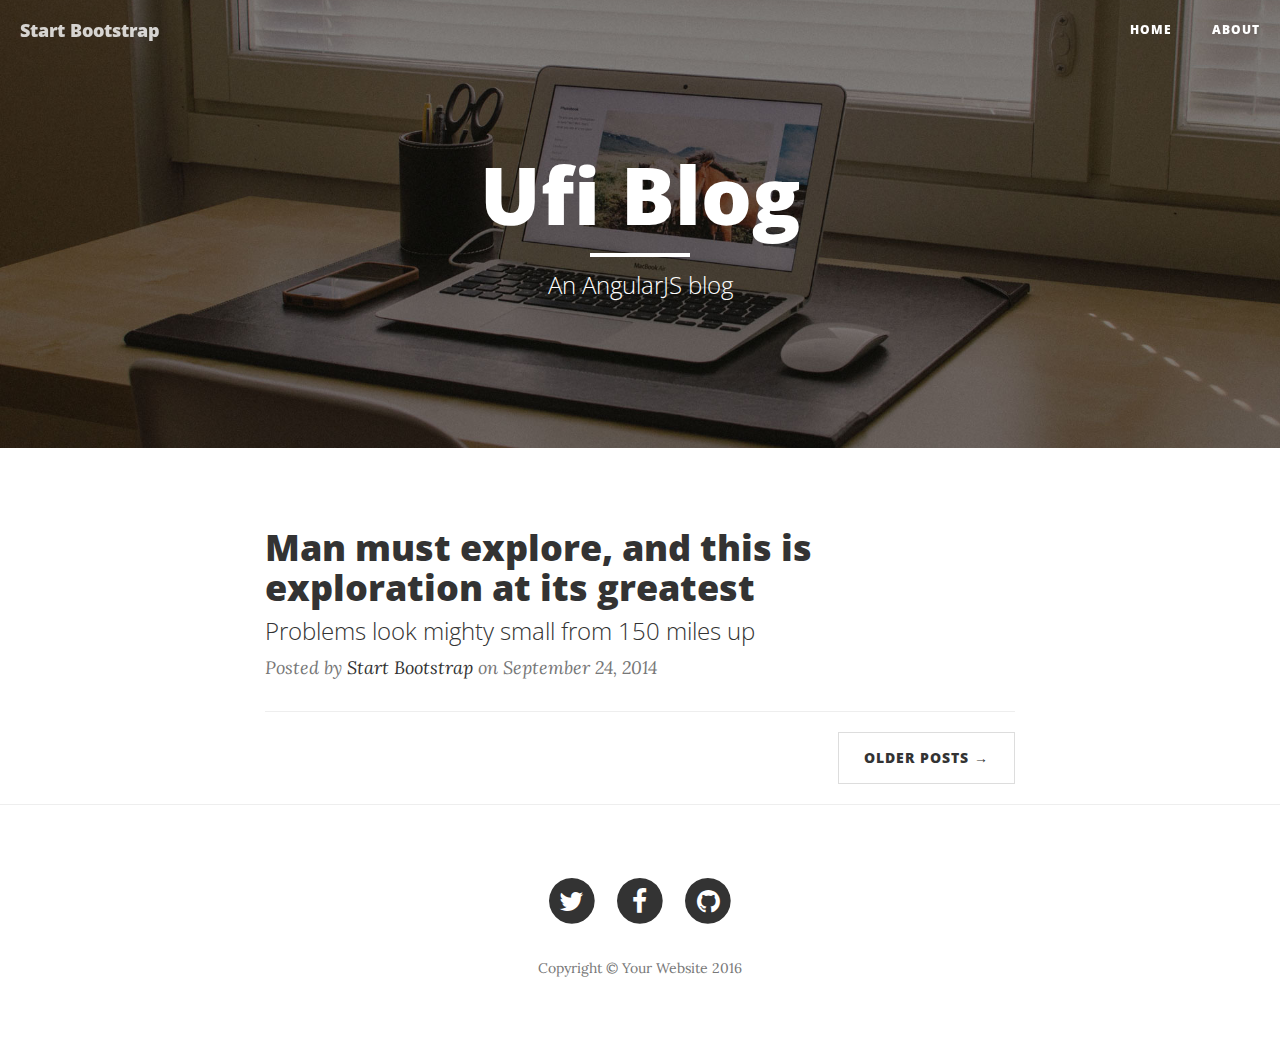
==== src/AngularBlog/wwwroot/index.html @ e27c9254 "Added "Clean Blog" bootstrap theme" ====
﻿<!DOCTYPE html>
<html lang="en">
<head>
    <meta charset="utf-8">
    <meta http-equiv="X-UA-Compatible" content="IE=edge">
    <meta name="viewport" content="width=device-width, initial-scale=1">
    <meta name="description" content="">
    <meta name="author" content="">
    <title>Ufi Blog</title>
    <!-- Bootstrap Core CSS -->
    <link href="lib/bootstrap/dist/css/bootstrap.min.css" rel="stylesheet">
    <!-- Theme CSS -->
    <link href="lib/css/clean-blog.css" rel="stylesheet">
    <!-- Custom Fonts -->
    <link href="lib/font-awesome/css/font-awesome.min.css" rel="stylesheet" type="text/css">
    <link href='https://fonts.googleapis.com/css?family=Lora:400,700,400italic,700italic' rel='stylesheet' type='text/css'>
    <link href='https://fonts.googleapis.com/css?family=Open+Sans:300italic,400italic,600italic,700italic,800italic,400,300,600,700,800' rel='stylesheet' type='text/css'>
    <!-- HTML5 Shim and Respond.js IE8 support of HTML5 elements and media queries -->
    <!-- WARNING: Respond.js doesn't work if you view the page via file:// -->
    <!--[if lt IE 9]>
        <script src="https://oss.maxcdn.com/libs/html5shiv/3.7.0/html5shiv.js"></script>
        <script src="https://oss.maxcdn.com/libs/respond.js/1.4.2/respond.min.js"></script>
    <![endif]-->
</head>
<body>
    <!-- Navigation -->
    <nav class="navbar navbar-default navbar-custom navbar-fixed-top">
        <div class="container-fluid">
            <!-- Brand and toggle get grouped for better mobile display -->
            <div class="navbar-header page-scroll">
                <button type="button" class="navbar-toggle" data-toggle="collapse" data-target="#bs-example-navbar-collapse-1">
                    <span class="sr-only">Toggle navigation</span>
                    Menu <i class="fa fa-bars"></i>
                </button>
                <a class="navbar-brand" href="index.html">Start Bootstrap</a>
            </div>
            <!-- Collect the nav links, forms, and other content for toggling -->
            <div class="collapse navbar-collapse" id="bs-example-navbar-collapse-1">
                <ul class="nav navbar-nav navbar-right">
                    <li>
                        <a href="index.html">Home</a>
                    </li>
                    <li>
                        <a href="about.html">About</a>
                    </li>
                </ul>
            </div>
            <!-- /.navbar-collapse -->
        </div>
        <!-- /.container -->
    </nav>
    <!-- Page Header -->
    <!-- Set your background image for this header on the line below. -->
    <header class="intro-header" style="background-image: url('lib/images/home-bg.jpg')">
        <div class="container">
            <div class="row">
                <div class="col-lg-8 col-lg-offset-2 col-md-10 col-md-offset-1">
                    <div class="site-heading">
                        <h1>Ufi Blog</h1>
                        <hr class="small">
                        <span class="subheading">An AngularJS blog</span>
                    </div>
                </div>
            </div>
        </div>
    </header>
    <!-- Main Content -->
    <div class="container">
        <div class="row">
            <div class="col-lg-8 col-lg-offset-2 col-md-10 col-md-offset-1">
                <div class="post-preview">
                    <a href="post.html">
                        <h2 class="post-title">
                            Man must explore, and this is exploration at its greatest
                        </h2>
                        <h3 class="post-subtitle">
                            Problems look mighty small from 150 miles up
                        </h3>
                    </a>
                    <p class="post-meta">Posted by <a href="#">Start Bootstrap</a> on September 24, 2014</p>
                </div>
                <hr>
                <!-- Pager -->
                <ul class="pager">
                    <li class="next">
                        <a href="#">Older Posts &rarr;</a>
                    </li>
                </ul>
            </div>
        </div>
    </div>
    <hr>
    <!-- Footer -->
    <footer>
        <div class="container">
            <div class="row">
                <div class="col-lg-8 col-lg-offset-2 col-md-10 col-md-offset-1">
                    <ul class="list-inline text-center">
                        <li>
                            <a href="#">
                                <span class="fa-stack fa-lg">
                                    <i class="fa fa-circle fa-stack-2x"></i>
                                    <i class="fa fa-twitter fa-stack-1x fa-inverse"></i>
                                </span>
                            </a>
                        </li>
                        <li>
                            <a href="#">
                                <span class="fa-stack fa-lg">
                                    <i class="fa fa-circle fa-stack-2x"></i>
                                    <i class="fa fa-facebook fa-stack-1x fa-inverse"></i>
                                </span>
                            </a>
                        </li>
                        <li>
                            <a href="#">
                                <span class="fa-stack fa-lg">
                                    <i class="fa fa-circle fa-stack-2x"></i>
                                    <i class="fa fa-github fa-stack-1x fa-inverse"></i>
                                </span>
                            </a>
                        </li>
                    </ul>
                    <p class="copyright text-muted">Copyright &copy; Your Website 2016</p>
                </div>
            </div>
        </div>
    </footer>
    <!-- jQuery -->
    <script src="lib/jquery/dist/jquery.min.js"></script>
    <!-- Bootstrap Core JavaScript -->
    <script src="lib/bootstrap/dist/js/bootstrap.min.js"></script>
    <!-- Theme JavaScript -->
    <script src="lib/js/clean-blog.min.js"></script>
</body>
</html>
---- src/AngularBlog/wwwroot/lib/css/clean-blog.css ----
/*!
 * Start Bootstrap - Clean Blog v3.3.7+1 (http://startbootstrap.com/template-overviews/clean-blog)
 * Copyright 2013-2016 Start Bootstrap
 * Licensed under MIT (https://github.com/BlackrockDigital/startbootstrap/blob/gh-pages/LICENSE)
 */
body {
  font-family: 'Lora', 'Times New Roman', serif;
  font-size: 20px;
  color: #333333;
}
p {
  line-height: 1.5;
  margin: 30px 0;
}
p a {
  text-decoration: underline;
}
h1,
h2,
h3,
h4,
h5,
h6 {
  font-family: 'Open Sans', 'Helvetica Neue', Helvetica, Arial, sans-serif;
  font-weight: 800;
}
a {
  color: #333333;
}
a:hover,
a:focus {
  color: #0085A1;
}
a img:hover,
a img:focus {
  cursor: zoom-in;
}
blockquote {
  color: #777777;
  font-style: italic;
}
hr.small {
  max-width: 100px;
  margin: 15px auto;
  border-width: 4px;
  border-color: white;
}
.navbar-custom {
  position: absolute;
  top: 0;
  left: 0;
  width: 100%;
  z-index: 3;
  font-family: 'Open Sans', 'Helvetica Neue', Helvetica, Arial, sans-serif;
}
.navbar-custom .navbar-brand {
  font-weight: 800;
}
.navbar-custom .navbar-header .navbar-toggle {
  color: #777777;
  font-weight: 800;
  text-transform: uppercase;
  font-size: 12px;
}
.navbar-custom .nav li a {
  text-transform: uppercase;
  font-size: 12px;
  font-weight: 800;
  letter-spacing: 1px;
}
@media only screen and (min-width: 768px) {
  .navbar-custom {
    background: transparent;
    border-bottom: 1px solid transparent;
  }
  .navbar-custom .navbar-brand {
    color: white;
    padding: 20px;
  }
  .navbar-custom .navbar-brand:hover,
  .navbar-custom .navbar-brand:focus {
    color: rgba(255, 255, 255, 0.8);
  }
  .navbar-custom .nav li a {
    color: white;
    padding: 20px;
  }
  .navbar-custom .nav li a:hover,
  .navbar-custom .nav li a:focus {
    color: rgba(255, 255, 255, 0.8);
  }
}
@media only screen and (min-width: 1170px) {
  .navbar-custom {
    -webkit-transition: background-color 0.3s;
    -moz-transition: background-color 0.3s;
    transition: background-color 0.3s;
    /* Force Hardware Acceleration in WebKit */
    -webkit-transform: translate3d(0, 0, 0);
    -moz-transform: translate3d(0, 0, 0);
    -ms-transform: translate3d(0, 0, 0);
    -o-transform: translate3d(0, 0, 0);
    transform: translate3d(0, 0, 0);
    -webkit-backface-visibility: hidden;
    backface-visibility: hidden;
  }
  .navbar-custom.is-fixed {
    /* when the user scrolls down, we hide the header right above the viewport */
    position: fixed;
    top: -61px;
    background-color: rgba(255, 255, 255, 0.9);
    border-bottom: 1px solid #f2f2f2;
    -webkit-transition: -webkit-transform 0.3s;
    -moz-transition: -moz-transform 0.3s;
    transition: transform 0.3s;
  }
  .navbar-custom.is-fixed .navbar-brand {
    color: #333333;
  }
  .navbar-custom.is-fixed .navbar-brand:hover,
  .navbar-custom.is-fixed .navbar-brand:focus {
    color: #0085A1;
  }
  .navbar-custom.is-fixed .nav li a {
    color: #333333;
  }
  .navbar-custom.is-fixed .nav li a:hover,
  .navbar-custom.is-fixed .nav li a:focus {
    color: #0085A1;
  }
  .navbar-custom.is-visible {
    /* if the user changes the scrolling direction, we show the header */
    -webkit-transform: translate3d(0, 100%, 0);
    -moz-transform: translate3d(0, 100%, 0);
    -ms-transform: translate3d(0, 100%, 0);
    -o-transform: translate3d(0, 100%, 0);
    transform: translate3d(0, 100%, 0);
  }
}
.intro-header {
  background-color: #777777;
  background: no-repeat center center;
  background-attachment: scroll;
  -webkit-background-size: cover;
  -moz-background-size: cover;
  background-size: cover;
  -o-background-size: cover;
  margin-bottom: 50px;
}
.intro-header .site-heading,
.intro-header .post-heading,
.intro-header .page-heading {
  padding: 100px 0 50px;
  color: white;
}
@media only screen and (min-width: 768px) {
  .intro-header .site-heading,
  .intro-header .post-heading,
  .intro-header .page-heading {
    padding: 150px 0;
  }
}
.intro-header .site-heading,
.intro-header .page-heading {
  text-align: center;
}
.intro-header .site-heading h1,
.intro-header .page-heading h1 {
  margin-top: 0;
  font-size: 50px;
}
.intro-header .site-heading .subheading,
.intro-header .page-heading .subheading {
  font-size: 24px;
  line-height: 1.1;
  display: block;
  font-family: 'Open Sans', 'Helvetica Neue', Helvetica, Arial, sans-serif;
  font-weight: 300;
  margin: 10px 0 0;
}
@media only screen and (min-width: 768px) {
  .intro-header .site-heading h1,
  .intro-header .page-heading h1 {
    font-size: 80px;
  }
}
.intro-header .post-heading h1 {
  font-size: 35px;
}
.intro-header .post-heading .subheading,
.intro-header .post-heading .meta {
  line-height: 1.1;
  display: block;
}
.intro-header .post-heading .subheading {
  font-family: 'Open Sans', 'Helvetica Neue', Helvetica, Arial, sans-serif;
  font-size: 24px;
  margin: 10px 0 30px;
  font-weight: 600;
}
.intro-header .post-heading .meta {
  font-family: 'Lora', 'Times New Roman', serif;
  font-style: italic;
  font-weight: 300;
  font-size: 20px;
}
.intro-header .post-heading .meta a {
  color: white;
}
@media only screen and (min-width: 768px) {
  .intro-header .post-heading h1 {
    font-size: 55px;
  }
  .intro-header .post-heading .subheading {
    font-size: 30px;
  }
}
.post-preview > a {
  color: #333333;
}
.post-preview > a:hover,
.post-preview > a:focus {
  text-decoration: none;
  color: #0085A1;
}
.post-preview > a > .post-title {
  font-size: 30px;
  margin-top: 30px;
  margin-bottom: 10px;
}
.post-preview > a > .post-subtitle {
  margin: 0;
  font-weight: 300;
  margin-bottom: 10px;
}
.post-preview > .post-meta {
  color: #777777;
  font-size: 18px;
  font-style: italic;
  margin-top: 0;
}
.post-preview > .post-meta > a {
  text-decoration: none;
  color: #333333;
}
.post-preview > .post-meta > a:hover,
.post-preview > .post-meta > a:focus {
  color: #0085A1;
  text-decoration: underline;
}
@media only screen and (min-width: 768px) {
  .post-preview > a > .post-title {
    font-size: 36px;
  }
}
.section-heading {
  font-size: 36px;
  margin-top: 60px;
  font-weight: 700;
}
.caption {
  text-align: center;
  font-size: 14px;
  padding: 10px;
  font-style: italic;
  margin: 0;
  display: block;
  border-bottom-right-radius: 5px;
  border-bottom-left-radius: 5px;
}
footer {
  padding: 50px 0 65px;
}
footer .list-inline {
  margin: 0;
  padding: 0;
}
footer .copyright {
  font-size: 14px;
  text-align: center;
  margin-bottom: 0;
}
.floating-label-form-group {
  font-size: 14px;
  position: relative;
  margin-bottom: 0;
  padding-bottom: 0.5em;
  border-bottom: 1px solid #eeeeee;
}
.floating-label-form-group input,
.floating-label-form-group textarea {
  z-index: 1;
  position: relative;
  padding-right: 0;
  padding-left: 0;
  border: none;
  border-radius: 0;
  font-size: 1.5em;
  background: none;
  box-shadow: none !important;
  resize: none;
}
.floating-label-form-group label {
  display: block;
  z-index: 0;
  position: relative;
  top: 2em;
  margin: 0;
  font-size: 0.85em;
  line-height: 1.764705882em;
  vertical-align: middle;
  vertical-align: baseline;
  opacity: 0;
  -webkit-transition: top 0.3s ease,opacity 0.3s ease;
  -moz-transition: top 0.3s ease,opacity 0.3s ease;
  -ms-transition: top 0.3s ease,opacity 0.3s ease;
  transition: top 0.3s ease,opacity 0.3s ease;
}
.floating-label-form-group::not(:first-child) {
  padding-left: 14px;
  border-left: 1px solid #eeeeee;
}
.floating-label-form-group-with-value label {
  top: 0;
  opacity: 1;
}
.floating-label-form-group-with-focus label {
  color: #0085A1;
}
form .row:first-child .floating-label-form-group {
  border-top: 1px solid #eeeeee;
}
.btn {
  font-family: 'Open Sans', 'Helvetica Neue', Helvetica, Arial, sans-serif;
  text-transform: uppercase;
  font-size: 14px;
  font-weight: 800;
  letter-spacing: 1px;
  border-radius: 0;
  padding: 15px 25px;
}
.btn-lg {
  font-size: 16px;
  padding: 25px 35px;
}
.btn-default:hover,
.btn-default:focus {
  background-color: #0085A1;
  border: 1px solid #0085A1;
  color: white;
}
.pager {
  margin: 20px 0 0;
}
.pager li > a,
.pager li > span {
  font-family: 'Open Sans', 'Helvetica Neue', Helvetica, Arial, sans-serif;
  text-transform: uppercase;
  font-size: 14px;
  font-weight: 800;
  letter-spacing: 1px;
  padding: 15px 25px;
  background-color: white;
  border-radius: 0;
}
.pager li > a:hover,
.pager li > a:focus {
  color: white;
  background-color: #0085A1;
  border: 1px solid #0085A1;
}
.pager .disabled > a,
.pager .disabled > a:hover,
.pager .disabled > a:focus,
.pager .disabled > span {
  color: #777777;
  background-color: #333333;
  cursor: not-allowed;
}
::-moz-selection {
  color: white;
  text-shadow: none;
  background: #0085A1;
}
::selection {
  color: white;
  text-shadow: none;
  background: #0085A1;
}
img::selection {
  color: white;
  background: transparent;
}
img::-moz-selection {
  color: white;
  background: transparent;
}
body {
  -webkit-tap-highlight-color: #0085A1;
}
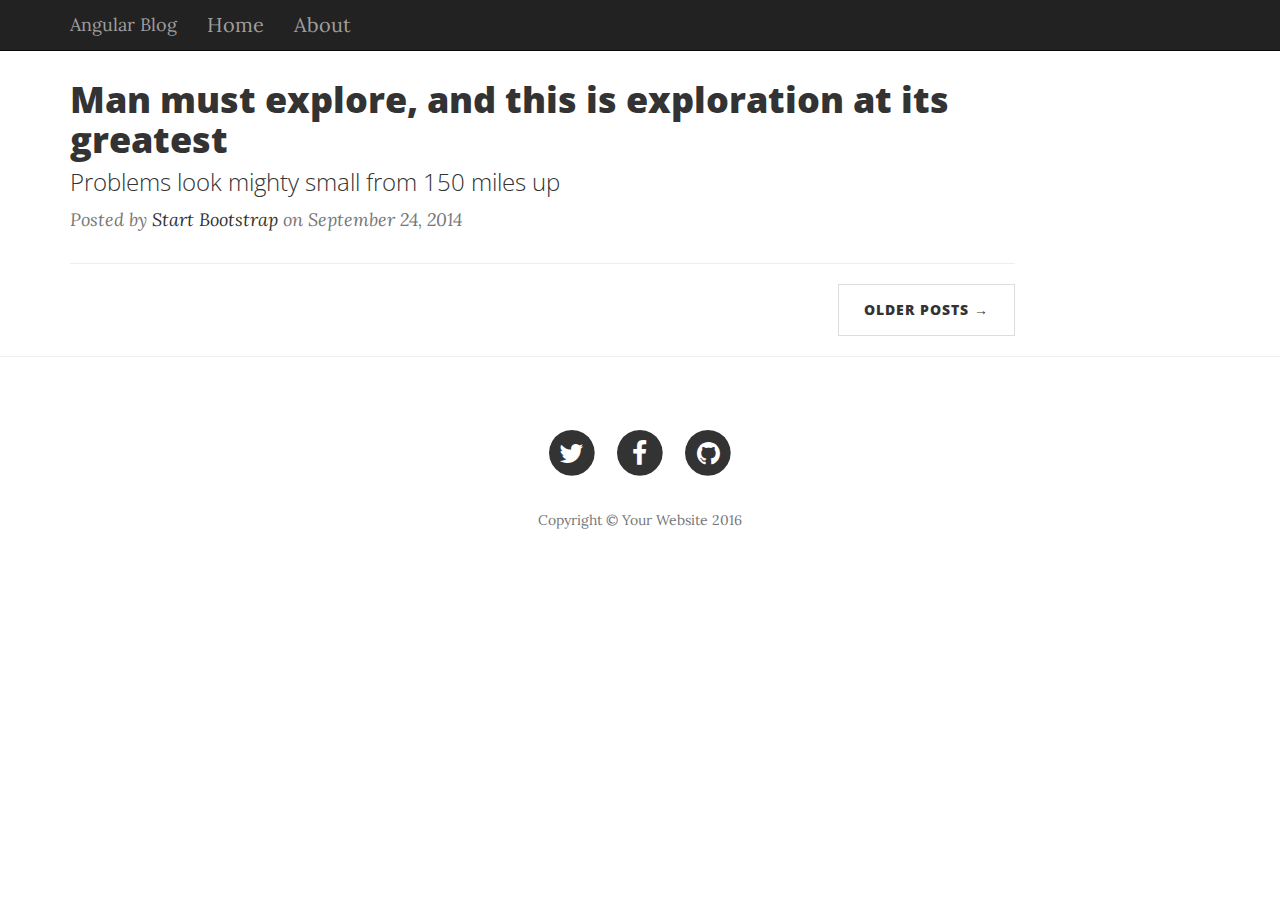
==== commit 74a0250b: "design changes to index.html" ====
--- a/src/AngularBlog/wwwroot/index.html
+++ b/src/AngularBlog/wwwroot/index.html
@@ -24,19 +24,19 @@
 </head>
 <body>
     <!-- Navigation -->
-    <nav class="navbar navbar-default navbar-custom navbar-fixed-top">
-        <div class="container-fluid">
+    <nav class="navbar navbar-inverse navbar-fixed-top">
+        <div class="container">
             <!-- Brand and toggle get grouped for better mobile display -->
-            <div class="navbar-header page-scroll">
+            <div class="navbar-header">
                 <button type="button" class="navbar-toggle" data-toggle="collapse" data-target="#bs-example-navbar-collapse-1">
                     <span class="sr-only">Toggle navigation</span>
                     Menu <i class="fa fa-bars"></i>
                 </button>
-                <a class="navbar-brand" href="index.html">Start Bootstrap</a>
+                <a class="navbar-brand" href="index.html">Angular Blog</a>
             </div>
             <!-- Collect the nav links, forms, and other content for toggling -->
             <div class="collapse navbar-collapse" id="bs-example-navbar-collapse-1">
-                <ul class="nav navbar-nav navbar-right">
+                <ul class="nav navbar-nav ">
                     <li>
                         <a href="index.html">Home</a>
                     </li>
@@ -51,23 +51,12 @@
     </nav>
     <!-- Page Header -->
     <!-- Set your background image for this header on the line below. -->
-    <header class="intro-header" style="background-image: url('lib/images/home-bg.jpg')">
-        <div class="container">
-            <div class="row">
-                <div class="col-lg-8 col-lg-offset-2 col-md-10 col-md-offset-1">
-                    <div class="site-heading">
-                        <h1>Ufi Blog</h1>
-                        <hr class="small">
-                        <span class="subheading">An AngularJS blog</span>
-                    </div>
-                </div>
-            </div>
-        </div>
+    <header class="intro-header" >
     </header>
     <!-- Main Content -->
     <div class="container">
         <div class="row">
-            <div class="col-lg-8 col-lg-offset-2 col-md-10 col-md-offset-1">
+            <div class="col-md-10 ">
                 <div class="post-preview">
                     <a href="post.html">
                         <h2 class="post-title">
@@ -127,10 +116,8 @@
         </div>
     </footer>
     <!-- jQuery -->
-    <script src="lib/jquery/dist/jquery.min.js"></script>
+    <!--<script src="lib/jquery/dist/jquery.min.js"></script>-->
     <!-- Bootstrap Core JavaScript -->
-    <script src="lib/bootstrap/dist/js/bootstrap.min.js"></script>
-    <!-- Theme JavaScript -->
-    <script src="lib/js/clean-blog.min.js"></script>
+    <!--<script src="lib/bootstrap/dist/js/bootstrap.min.js"></script>-->
 </body>
 </html>
--- a/src/AngularBlog/wwwroot/lib/css/clean-blog.css
+++ b/src/AngularBlog/wwwroot/lib/css/clean-blog.css
@@ -70,7 +70,7 @@
 }
 @media only screen and (min-width: 768px) {
   .navbar-custom {
-    background: transparent;
+    background: #777777;
     border-bottom: 1px solid transparent;
   }
   .navbar-custom .navbar-brand {
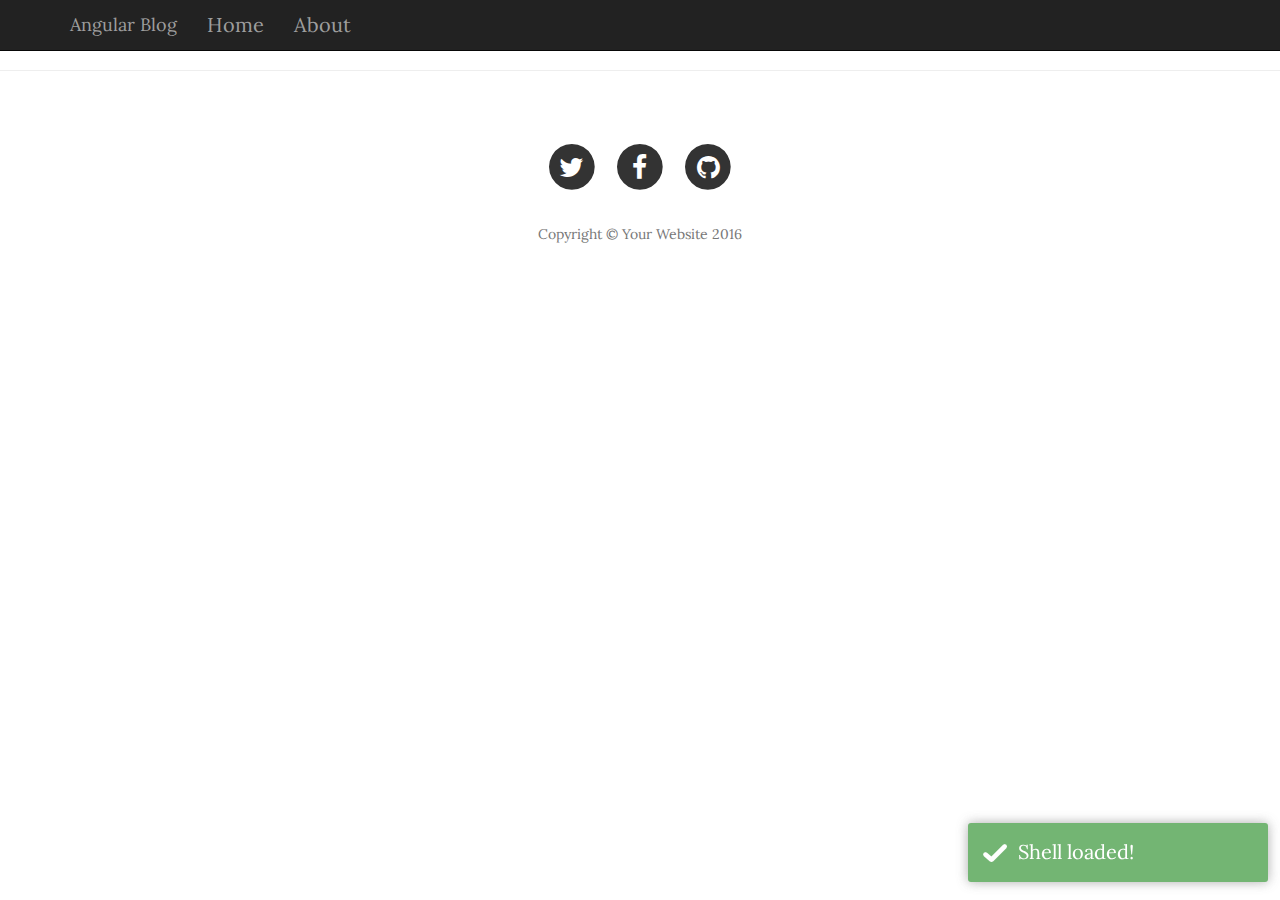
==== commit f2a4bc98: "Added logger, data services home and post pages" ====
--- a/src/AngularBlog/wwwroot/index.html
+++ b/src/AngularBlog/wwwroot/index.html
@@ -1,5 +1,5 @@
 ﻿<!DOCTYPE html>
-<html lang="en">
+<html lang="en" ng-app="app">
 <head>
     <meta charset="utf-8">
     <meta http-equiv="X-UA-Compatible" content="IE=edge">
@@ -11,6 +11,8 @@
     <link href="lib/bootstrap/dist/css/bootstrap.min.css" rel="stylesheet">
     <!-- Theme CSS -->
     <link href="lib/css/clean-blog.css" rel="stylesheet">
+    <link href="lib/font-awesome/css/font-awesome.css" rel="stylesheet" />
+    <link href="lib/toastr/toastr.css" rel="stylesheet" />
     <!-- Custom Fonts -->
     <link href="lib/font-awesome/css/font-awesome.min.css" rel="stylesheet" type="text/css">
     <link href='https://fonts.googleapis.com/css?family=Lora:400,700,400italic,700italic' rel='stylesheet' type='text/css'>
@@ -23,101 +25,48 @@
     <![endif]-->
 </head>
 <body>
-    <!-- Navigation -->
-    <nav class="navbar navbar-inverse navbar-fixed-top">
-        <div class="container">
-            <!-- Brand and toggle get grouped for better mobile display -->
-            <div class="navbar-header">
-                <button type="button" class="navbar-toggle" data-toggle="collapse" data-target="#bs-example-navbar-collapse-1">
-                    <span class="sr-only">Toggle navigation</span>
-                    Menu <i class="fa fa-bars"></i>
-                </button>
-                <a class="navbar-brand" href="index.html">Angular Blog</a>
-            </div>
-            <!-- Collect the nav links, forms, and other content for toggling -->
-            <div class="collapse navbar-collapse" id="bs-example-navbar-collapse-1">
-                <ul class="nav navbar-nav ">
-                    <li>
-                        <a href="index.html">Home</a>
-                    </li>
-                    <li>
-                        <a href="about.html">About</a>
-                    </li>
-                </ul>
-            </div>
-            <!-- /.navbar-collapse -->
-        </div>
-        <!-- /.container -->
-    </nav>
-    <!-- Page Header -->
-    <!-- Set your background image for this header on the line below. -->
-    <header class="intro-header" >
-    </header>
-    <!-- Main Content -->
-    <div class="container">
-        <div class="row">
-            <div class="col-md-10 ">
-                <div class="post-preview">
-                    <a href="post.html">
-                        <h2 class="post-title">
-                            Man must explore, and this is exploration at its greatest
-                        </h2>
-                        <h3 class="post-subtitle">
-                            Problems look mighty small from 150 miles up
-                        </h3>
-                    </a>
-                    <p class="post-meta">Posted by <a href="#">Start Bootstrap</a> on September 24, 2014</p>
-                </div>
-                <hr>
-                <!-- Pager -->
-                <ul class="pager">
-                    <li class="next">
-                        <a href="#">Older Posts &rarr;</a>
-                    </li>
-                </ul>
-            </div>
-        </div>
-    </div>
-    <hr>
-    <!-- Footer -->
-    <footer>
-        <div class="container">
-            <div class="row">
-                <div class="col-lg-8 col-lg-offset-2 col-md-10 col-md-offset-1">
-                    <ul class="list-inline text-center">
-                        <li>
-                            <a href="#">
-                                <span class="fa-stack fa-lg">
-                                    <i class="fa fa-circle fa-stack-2x"></i>
-                                    <i class="fa fa-twitter fa-stack-1x fa-inverse"></i>
-                                </span>
-                            </a>
-                        </li>
-                        <li>
-                            <a href="#">
-                                <span class="fa-stack fa-lg">
-                                    <i class="fa fa-circle fa-stack-2x"></i>
-                                    <i class="fa fa-facebook fa-stack-1x fa-inverse"></i>
-                                </span>
-                            </a>
-                        </li>
-                        <li>
-                            <a href="#">
-                                <span class="fa-stack fa-lg">
-                                    <i class="fa fa-circle fa-stack-2x"></i>
-                                    <i class="fa fa-github fa-stack-1x fa-inverse"></i>
-                                </span>
-                            </a>
-                        </li>
-                    </ul>
-                    <p class="copyright text-muted">Copyright &copy; Your Website 2016</p>
-                </div>
-            </div>
-        </div>
-    </footer>
-    <!-- jQuery -->
-    <!--<script src="lib/jquery/dist/jquery.min.js"></script>-->
+    <div ng-include="'app/layout/shell.html'"></div>
+
     <!-- Bootstrap Core JavaScript -->
     <!--<script src="lib/bootstrap/dist/js/bootstrap.min.js"></script>-->
+    <!--vendor-->
+    <script src="lib/jquery/dist/jquery.js"></script>
+    <script src="lib/angular/angular.js"></script>
+    <script src="lib/angular-route/angular-route.js"></script>
+    <script src="lib/angular-sanitize/angular-sanitize.js"></script>
+    <script src="app/app.module.js"></script>
+    <script src="lib/toastr/toastr.js"></script>
+    <!--endvendor-->
+    <!-- Main -->
+    <script src="app/app.module.js"></script>
+
+    <!-- Core -->
+    <script src="app/core/core.module.js"></script>
+    <script src="app/core/logger/logger.module.js"></script>
+    <script src="app/core/logger/logger.factory.js"></script>
+    <script src="app/core/router/router.module.js"></script>
+    <script src="app/core/router/routehelper.js"></script>
+    <script src="app/core/core.config.js"></script>
+    <script src="app/core/core.constants.js"></script>
+
+    <!--Data-->
+    <script src="app/data/data.module.js"></script>
+    <script src="app/data/services/post.factory.js"></script>
+
+    <!-- Layout -->
+    <script src="app/layout/layout.module.js"></script>
+    <script src="app/layout/shell.controller.js"></script>
+
+    <!--Components-->
+    <script src="app/components/components.module.js"></script>
+    <!--Home-->
+    <script src="app/components/home/home.module.js"></script>
+    <script src="app/components/home/config.router.js"></script>
+    <script src="app/components/home/home.controller.js"></script>
+    <!--Post-->
+    <script src="app/components/post/post.module.js"></script>
+    <script src="app/components/post/config.router.js"></script>
+    <script src="app/components/post/post.controller.js"></script>
+    <script src="app/components/post/post-details.controller.js"></script>
 </body>
 </html>
--- a/src/AngularBlog/wwwroot/lib/toastr/toastr.css
+++ b/src/AngularBlog/wwwroot/lib/toastr/toastr.css
@@ -0,0 +1,228 @@
+.toast-title {
+  font-weight: bold;
+}
+.toast-message {
+  -ms-word-wrap: break-word;
+  word-wrap: break-word;
+}
+.toast-message a,
+.toast-message label {
+  color: #FFFFFF;
+}
+.toast-message a:hover {
+  color: #CCCCCC;
+  text-decoration: none;
+}
+.toast-close-button {
+  position: relative;
+  right: -0.3em;
+  top: -0.3em;
+  float: right;
+  font-size: 20px;
+  font-weight: bold;
+  color: #FFFFFF;
+  -webkit-text-shadow: 0 1px 0 #ffffff;
+  text-shadow: 0 1px 0 #ffffff;
+  opacity: 0.8;
+  -ms-filter: progid:DXImageTransform.Microsoft.Alpha(Opacity=80);
+  filter: alpha(opacity=80);
+  line-height: 1;
+}
+.toast-close-button:hover,
+.toast-close-button:focus {
+  color: #000000;
+  text-decoration: none;
+  cursor: pointer;
+  opacity: 0.4;
+  -ms-filter: progid:DXImageTransform.Microsoft.Alpha(Opacity=40);
+  filter: alpha(opacity=40);
+}
+.rtl .toast-close-button {
+  left: -0.3em;
+  float: left;
+  right: 0.3em;
+}
+/*Additional properties for button version
+ iOS requires the button element instead of an anchor tag.
+ If you want the anchor version, it requires `href="#"`.*/
+button.toast-close-button {
+  padding: 0;
+  cursor: pointer;
+  background: transparent;
+  border: 0;
+  -webkit-appearance: none;
+}
+.toast-top-center {
+  top: 0;
+  right: 0;
+  width: 100%;
+}
+.toast-bottom-center {
+  bottom: 0;
+  right: 0;
+  width: 100%;
+}
+.toast-top-full-width {
+  top: 0;
+  right: 0;
+  width: 100%;
+}
+.toast-bottom-full-width {
+  bottom: 0;
+  right: 0;
+  width: 100%;
+}
+.toast-top-left {
+  top: 12px;
+  left: 12px;
+}
+.toast-top-right {
+  top: 12px;
+  right: 12px;
+}
+.toast-bottom-right {
+  right: 12px;
+  bottom: 12px;
+}
+.toast-bottom-left {
+  bottom: 12px;
+  left: 12px;
+}
+#toast-container {
+  position: fixed;
+  z-index: 999999;
+  pointer-events: none;
+  /*overrides*/
+}
+#toast-container * {
+  -moz-box-sizing: border-box;
+  -webkit-box-sizing: border-box;
+  box-sizing: border-box;
+}
+#toast-container > div {
+  position: relative;
+  pointer-events: auto;
+  overflow: hidden;
+  margin: 0 0 6px;
+  padding: 15px 15px 15px 50px;
+  width: 300px;
+  -moz-border-radius: 3px 3px 3px 3px;
+  -webkit-border-radius: 3px 3px 3px 3px;
+  border-radius: 3px 3px 3px 3px;
+  background-position: 15px center;
+  background-repeat: no-repeat;
+  -moz-box-shadow: 0 0 12px #999999;
+  -webkit-box-shadow: 0 0 12px #999999;
+  box-shadow: 0 0 12px #999999;
+  color: #FFFFFF;
+  opacity: 0.8;
+  -ms-filter: progid:DXImageTransform.Microsoft.Alpha(Opacity=80);
+  filter: alpha(opacity=80);
+}
+#toast-container > div.rtl {
+  direction: rtl;
+  padding: 15px 50px 15px 15px;
+  background-position: right 15px center;
+}
+#toast-container > div:hover {
+  -moz-box-shadow: 0 0 12px #000000;
+  -webkit-box-shadow: 0 0 12px #000000;
+  box-shadow: 0 0 12px #000000;
+  opacity: 1;
+  -ms-filter: progid:DXImageTransform.Microsoft.Alpha(Opacity=100);
+  filter: alpha(opacity=100);
+  cursor: pointer;
+}
+#toast-container > .toast-info {
+  background-image: url("[data-uri]") !important;
+}
+#toast-container > .toast-error {
+  background-image: url("[data-uri]") !important;
+}
+#toast-container > .toast-success {
+  background-image: url("[data-uri]") !important;
+}
+#toast-container > .toast-warning {
+  background-image: url("[data-uri]") !important;
+}
+#toast-container.toast-top-center > div,
+#toast-container.toast-bottom-center > div {
+  width: 300px;
+  margin-left: auto;
+  margin-right: auto;
+}
+#toast-container.toast-top-full-width > div,
+#toast-container.toast-bottom-full-width > div {
+  width: 96%;
+  margin-left: auto;
+  margin-right: auto;
+}
+.toast {
+  background-color: #030303;
+}
+.toast-success {
+  background-color: #51A351;
+}
+.toast-error {
+  background-color: #BD362F;
+}
+.toast-info {
+  background-color: #2F96B4;
+}
+.toast-warning {
+  background-color: #F89406;
+}
+.toast-progress {
+  position: absolute;
+  left: 0;
+  bottom: 0;
+  height: 4px;
+  background-color: #000000;
+  opacity: 0.4;
+  -ms-filter: progid:DXImageTransform.Microsoft.Alpha(Opacity=40);
+  filter: alpha(opacity=40);
+}
+/*Responsive Design*/
+@media all and (max-width: 240px) {
+  #toast-container > div {
+    padding: 8px 8px 8px 50px;
+    width: 11em;
+  }
+  #toast-container > div.rtl {
+    padding: 8px 50px 8px 8px;
+  }
+  #toast-container .toast-close-button {
+    right: -0.2em;
+    top: -0.2em;
+  }
+  #toast-container .rtl .toast-close-button {
+    left: -0.2em;
+    right: 0.2em;
+  }
+}
+@media all and (min-width: 241px) and (max-width: 480px) {
+  #toast-container > div {
+    padding: 8px 8px 8px 50px;
+    width: 18em;
+  }
+  #toast-container > div.rtl {
+    padding: 8px 50px 8px 8px;
+  }
+  #toast-container .toast-close-button {
+    right: -0.2em;
+    top: -0.2em;
+  }
+  #toast-container .rtl .toast-close-button {
+    left: -0.2em;
+    right: 0.2em;
+  }
+}
+@media all and (min-width: 481px) and (max-width: 768px) {
+  #toast-container > div {
+    padding: 15px 15px 15px 50px;
+    width: 25em;
+  }
+  #toast-container > div.rtl {
+    padding: 15px 50px 15px 15px;
+  }
+}
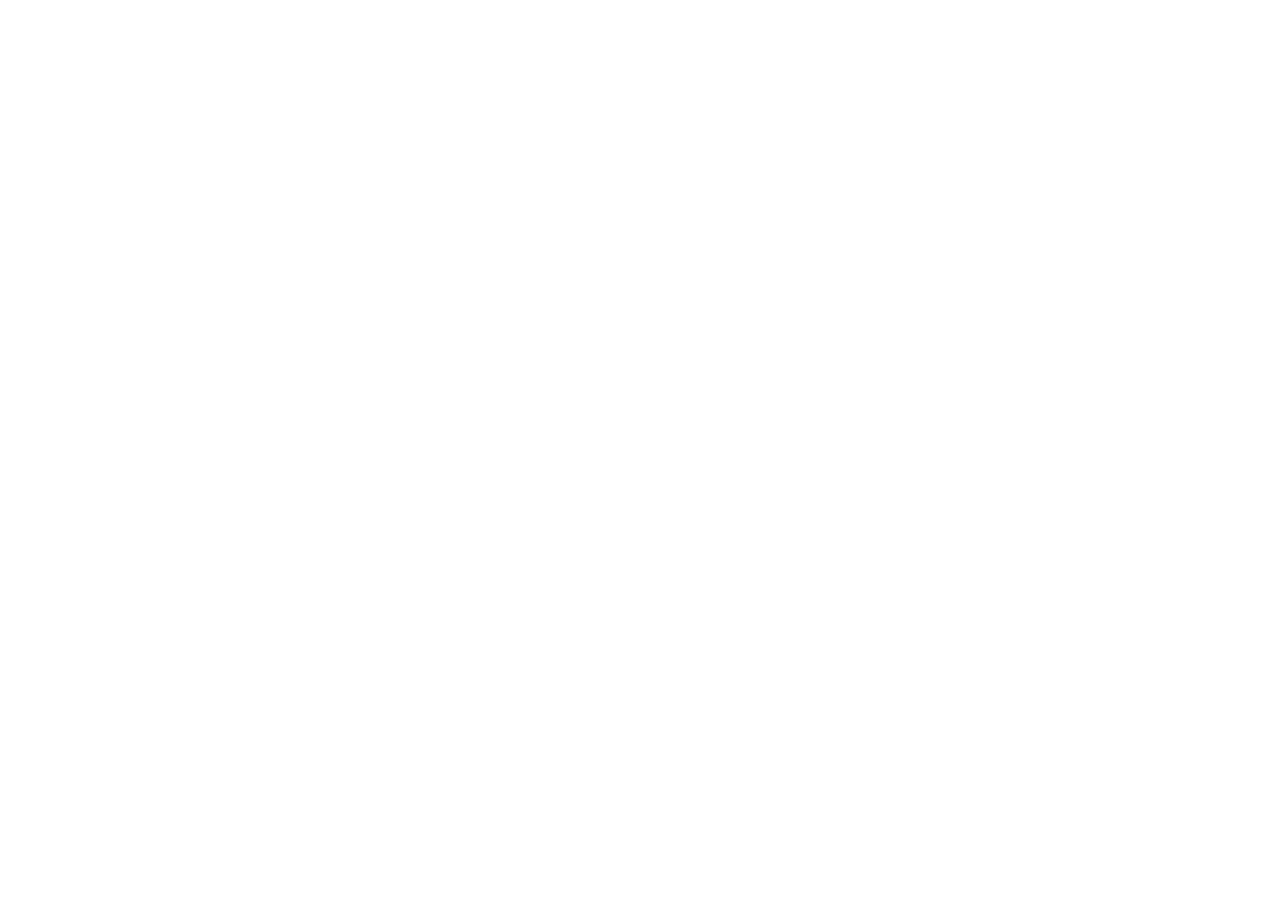
==== commit da2bc41a: "Added dialog for editing post" ====
--- a/src/AngularBlog/wwwroot/index.html
+++ b/src/AngularBlog/wwwroot/index.html
@@ -10,9 +10,12 @@
     <!-- Bootstrap Core CSS -->
     <link href="lib/bootstrap/dist/css/bootstrap.min.css" rel="stylesheet">
     <!-- Theme CSS -->
-    <link href="lib/css/clean-blog.css" rel="stylesheet">
+    <link href="styles/clean-blog.css" rel="stylesheet" />
     <link href="lib/font-awesome/css/font-awesome.css" rel="stylesheet" />
     <link href="lib/toastr/toastr.css" rel="stylesheet" />
+    <link href="lib/ng-dialog/css/ngDialog.css" rel="stylesheet" />
+    <link href="lib/ng-dialog/css/ngDialog-theme-default.css" rel="stylesheet" />
+    <link href="lib/summernote/dist/summernote.css" rel="stylesheet" />
     <!-- Custom Fonts -->
     <link href="lib/font-awesome/css/font-awesome.min.css" rel="stylesheet" type="text/css">
     <link href='https://fonts.googleapis.com/css?family=Lora:400,700,400italic,700italic' rel='stylesheet' type='text/css'>
@@ -27,15 +30,19 @@
 <body>
     <div ng-include="'app/layout/shell.html'"></div>
 
-    <!-- Bootstrap Core JavaScript -->
-    <!--<script src="lib/bootstrap/dist/js/bootstrap.min.js"></script>-->
     <!--vendor-->
     <script src="lib/jquery/dist/jquery.js"></script>
+    <script src="lib/bootstrap/dist/js/bootstrap.min.js"></script>
     <script src="lib/angular/angular.js"></script>
     <script src="lib/angular-route/angular-route.js"></script>
     <script src="lib/angular-sanitize/angular-sanitize.js"></script>
+    <script src="lib/summernote/dist/summernote.js"></script>
+    <script src="lib/angular-summernote/dist/angular-summernote.js"></script>
+    <script src="lib/ng-dialog/js/ngDialog.js"></script>
     <script src="app/app.module.js"></script>
     <script src="lib/toastr/toastr.js"></script>
+    <script src="lib/moment/min/moment.min.js"></script>
+    <script src="lib/angular-moment/angular-moment.js"></script>
     <!--endvendor-->
     <!-- Main -->
     <script src="app/app.module.js"></script>
@@ -68,5 +75,10 @@
     <script src="app/components/post/config.router.js"></script>
     <script src="app/components/post/post.controller.js"></script>
     <script src="app/components/post/post-details.controller.js"></script>
+    <!--Admin-->
+    <script src="app/components/admin/admin.module.js"></script>
+    <script src="app/components/admin/config.router.js"></script>
+    <script src="app/components/admin/admin.js"></script>
+<script src="app/components/admin/post-dialog.js"></script>
 </body>
 </html>
--- a/src/AngularBlog/wwwroot/styles/clean-blog.css
+++ b/src/AngularBlog/wwwroot/styles/clean-blog.css
@@ -0,0 +1,400 @@
+/*!
+ * Start Bootstrap - Clean Blog v3.3.7+1 (http://startbootstrap.com/template-overviews/clean-blog)
+ * Copyright 2013-2016 Start Bootstrap
+ * Licensed under MIT (https://github.com/BlackrockDigital/startbootstrap/blob/gh-pages/LICENSE)
+ */
+body {
+  font-family: 'Lora', 'Times New Roman', serif;
+  font-size: 20px;
+  color: #333333;
+}
+p {
+  line-height: 1.5;
+  margin: 30px 0;
+}
+p a {
+  text-decoration: underline;
+}
+h1,
+h2,
+h3,
+h4,
+h5,
+h6 {
+  font-family: 'Open Sans', 'Helvetica Neue', Helvetica, Arial, sans-serif;
+  font-weight: 800;
+}
+a {
+  color: #333333;
+}
+a:hover,
+a:focus {
+  color: #0085A1;
+}
+a img:hover,
+a img:focus {
+  cursor: zoom-in;
+}
+blockquote {
+  color: #777777;
+  font-style: italic;
+}
+hr.small {
+  max-width: 100px;
+  margin: 15px auto;
+  border-width: 4px;
+  border-color: white;
+}
+.navbar-custom {
+  position: absolute;
+  top: 0;
+  left: 0;
+  width: 100%;
+  z-index: 3;
+  font-family: 'Open Sans', 'Helvetica Neue', Helvetica, Arial, sans-serif;
+}
+.navbar-custom .navbar-brand {
+  font-weight: 800;
+}
+.navbar-custom .navbar-header .navbar-toggle {
+  color: #777777;
+  font-weight: 800;
+  text-transform: uppercase;
+  font-size: 12px;
+}
+.navbar-custom .nav li a {
+  text-transform: uppercase;
+  font-size: 12px;
+  font-weight: 800;
+  letter-spacing: 1px;
+}
+@media only screen and (min-width: 768px) {
+  .navbar-custom {
+    background: #777777;
+    border-bottom: 1px solid transparent;
+  }
+  .navbar-custom .navbar-brand {
+    color: white;
+    padding: 20px;
+  }
+  .navbar-custom .navbar-brand:hover,
+  .navbar-custom .navbar-brand:focus {
+    color: rgba(255, 255, 255, 0.8);
+  }
+  .navbar-custom .nav li a {
+    color: white;
+    padding: 20px;
+  }
+  .navbar-custom .nav li a:hover,
+  .navbar-custom .nav li a:focus {
+    color: rgba(255, 255, 255, 0.8);
+  }
+}
+@media only screen and (min-width: 1170px) {
+  .navbar-custom {
+    -webkit-transition: background-color 0.3s;
+    -moz-transition: background-color 0.3s;
+    transition: background-color 0.3s;
+    /* Force Hardware Acceleration in WebKit */
+    -webkit-transform: translate3d(0, 0, 0);
+    -moz-transform: translate3d(0, 0, 0);
+    -ms-transform: translate3d(0, 0, 0);
+    -o-transform: translate3d(0, 0, 0);
+    transform: translate3d(0, 0, 0);
+    -webkit-backface-visibility: hidden;
+    backface-visibility: hidden;
+  }
+  .navbar-custom.is-fixed {
+    /* when the user scrolls down, we hide the header right above the viewport */
+    position: fixed;
+    top: -61px;
+    background-color: rgba(255, 255, 255, 0.9);
+    border-bottom: 1px solid #f2f2f2;
+    -webkit-transition: -webkit-transform 0.3s;
+    -moz-transition: -moz-transform 0.3s;
+    transition: transform 0.3s;
+  }
+  .navbar-custom.is-fixed .navbar-brand {
+    color: #333333;
+  }
+  .navbar-custom.is-fixed .navbar-brand:hover,
+  .navbar-custom.is-fixed .navbar-brand:focus {
+    color: #0085A1;
+  }
+  .navbar-custom.is-fixed .nav li a {
+    color: #333333;
+  }
+  .navbar-custom.is-fixed .nav li a:hover,
+  .navbar-custom.is-fixed .nav li a:focus {
+    color: #0085A1;
+  }
+  .navbar-custom.is-visible {
+    /* if the user changes the scrolling direction, we show the header */
+    -webkit-transform: translate3d(0, 100%, 0);
+    -moz-transform: translate3d(0, 100%, 0);
+    -ms-transform: translate3d(0, 100%, 0);
+    -o-transform: translate3d(0, 100%, 0);
+    transform: translate3d(0, 100%, 0);
+  }
+}
+.intro-header {
+  background-color: #777777;
+  background: no-repeat center center;
+  background-attachment: scroll;
+  -webkit-background-size: cover;
+  -moz-background-size: cover;
+  background-size: cover;
+  -o-background-size: cover;
+  margin-bottom: 50px;
+}
+.intro-header .site-heading,
+.intro-header .post-heading,
+.intro-header .page-heading {
+  padding: 100px 0 50px;
+  color: white;
+}
+@media only screen and (min-width: 768px) {
+  .intro-header .site-heading,
+  .intro-header .post-heading,
+  .intro-header .page-heading {
+    padding: 150px 0;
+  }
+}
+.intro-header .site-heading,
+.intro-header .page-heading {
+  text-align: center;
+}
+.intro-header .site-heading h1,
+.intro-header .page-heading h1 {
+  margin-top: 0;
+  font-size: 50px;
+}
+.intro-header .site-heading .subheading,
+.intro-header .page-heading .subheading {
+  font-size: 24px;
+  line-height: 1.1;
+  display: block;
+  font-family: 'Open Sans', 'Helvetica Neue', Helvetica, Arial, sans-serif;
+  font-weight: 300;
+  margin: 10px 0 0;
+}
+@media only screen and (min-width: 768px) {
+  .intro-header .site-heading h1,
+  .intro-header .page-heading h1 {
+    font-size: 80px;
+  }
+}
+.intro-header .post-heading h1 {
+  font-size: 35px;
+}
+.intro-header .post-heading .subheading,
+.intro-header .post-heading .meta {
+  line-height: 1.1;
+  display: block;
+}
+.intro-header .post-heading .subheading {
+  font-family: 'Open Sans', 'Helvetica Neue', Helvetica, Arial, sans-serif;
+  font-size: 24px;
+  margin: 10px 0 30px;
+  font-weight: 600;
+}
+.intro-header .post-heading .meta {
+  font-family: 'Lora', 'Times New Roman', serif;
+  font-style: italic;
+  font-weight: 300;
+  font-size: 20px;
+}
+.intro-header .post-heading .meta a {
+  color: white;
+}
+@media only screen and (min-width: 768px) {
+  .intro-header .post-heading h1 {
+    font-size: 55px;
+  }
+  .intro-header .post-heading .subheading {
+    font-size: 30px;
+  }
+}
+.post-preview > a {
+  color: #333333;
+}
+.post-preview > a:hover,
+.post-preview > a:focus {
+  text-decoration: none;
+  color: #0085A1;
+}
+.post-preview > a > .post-title {
+  font-size: 30px;
+  margin-top: 30px;
+  margin-bottom: 10px;
+}
+.post-preview > a > .post-subtitle {
+  margin: 0;
+  font-weight: 300;
+  margin-bottom: 10px;
+}
+.post-preview > .post-meta {
+  color: #777777;
+  font-size: 18px;
+  font-style: italic;
+  margin-top: 0;
+}
+.post-preview > .post-meta > a {
+  text-decoration: none;
+  color: #333333;
+}
+.post-preview > .post-meta > a:hover,
+.post-preview > .post-meta > a:focus {
+  color: #0085A1;
+  text-decoration: underline;
+}
+@media only screen and (min-width: 768px) {
+  .post-preview > a > .post-title {
+    font-size: 36px;
+  }
+}
+.section-heading {
+  font-size: 36px;
+  margin-top: 60px;
+  font-weight: 700;
+}
+.caption {
+  text-align: center;
+  font-size: 14px;
+  padding: 10px;
+  font-style: italic;
+  margin: 0;
+  display: block;
+  border-bottom-right-radius: 5px;
+  border-bottom-left-radius: 5px;
+}
+footer {
+  padding: 50px 0 65px;
+}
+footer .list-inline {
+  margin: 0;
+  padding: 0;
+}
+footer .copyright {
+  font-size: 14px;
+  text-align: center;
+  margin-bottom: 0;
+}
+.floating-label-form-group {
+  font-size: 14px;
+  position: relative;
+  margin-bottom: 0;
+  padding-bottom: 0.5em;
+  border-bottom: 1px solid #eeeeee;
+}
+.floating-label-form-group input,
+.floating-label-form-group textarea {
+  z-index: 1;
+  position: relative;
+  padding-right: 0;
+  padding-left: 0;
+  border: none;
+  border-radius: 0;
+  font-size: 1.5em;
+  background: none;
+  box-shadow: none !important;
+  resize: none;
+}
+.floating-label-form-group label {
+  display: block;
+  z-index: 0;
+  position: relative;
+  top: 2em;
+  margin: 0;
+  font-size: 0.85em;
+  line-height: 1.764705882em;
+  vertical-align: middle;
+  vertical-align: baseline;
+  opacity: 0;
+  -webkit-transition: top 0.3s ease,opacity 0.3s ease;
+  -moz-transition: top 0.3s ease,opacity 0.3s ease;
+  -ms-transition: top 0.3s ease,opacity 0.3s ease;
+  transition: top 0.3s ease,opacity 0.3s ease;
+}
+.floating-label-form-group::not(:first-child) {
+  padding-left: 14px;
+  border-left: 1px solid #eeeeee;
+}
+.floating-label-form-group-with-value label {
+  top: 0;
+  opacity: 1;
+}
+.floating-label-form-group-with-focus label {
+  color: #0085A1;
+}
+form .row:first-child .floating-label-form-group {
+  border-top: 1px solid #eeeeee;
+}
+/*.btn {
+  font-family: 'Open Sans', 'Helvetica Neue', Helvetica, Arial, sans-serif;
+  text-transform: uppercase;
+  font-size: 14px;
+  font-weight: 800;
+  letter-spacing: 1px;
+  border-radius: 0;
+  padding: 15px 25px;
+}*/
+.btn-lg {
+  font-size: 16px;
+  padding: 25px 35px;
+}
+.btn-default:hover,
+.btn-default:focus {
+  background-color: #0085A1;
+  border: 1px solid #0085A1;
+  color: white;
+}
+.pager {
+  margin: 20px 0 0;
+}
+.pager li > a,
+.pager li > span {
+  font-family: 'Open Sans', 'Helvetica Neue', Helvetica, Arial, sans-serif;
+  text-transform: uppercase;
+  font-size: 14px;
+  font-weight: 800;
+  letter-spacing: 1px;
+  padding: 15px 25px;
+  background-color: white;
+  border-radius: 0;
+}
+.pager li > a:hover,
+.pager li > a:focus {
+  color: white;
+  background-color: #0085A1;
+  border: 1px solid #0085A1;
+}
+.pager .disabled > a,
+.pager .disabled > a:hover,
+.pager .disabled > a:focus,
+.pager .disabled > span {
+  color: #777777;
+  background-color: #333333;
+  cursor: not-allowed;
+}
+::-moz-selection {
+  color: white;
+  text-shadow: none;
+  background: #0085A1;
+}
+::selection {
+  color: white;
+  text-shadow: none;
+  background: #0085A1;
+}
+img::selection {
+  color: white;
+  background: transparent;
+}
+img::-moz-selection {
+  color: white;
+  background: transparent;
+}
+body {
+  -webkit-tap-highlight-color: #0085A1;
+}
